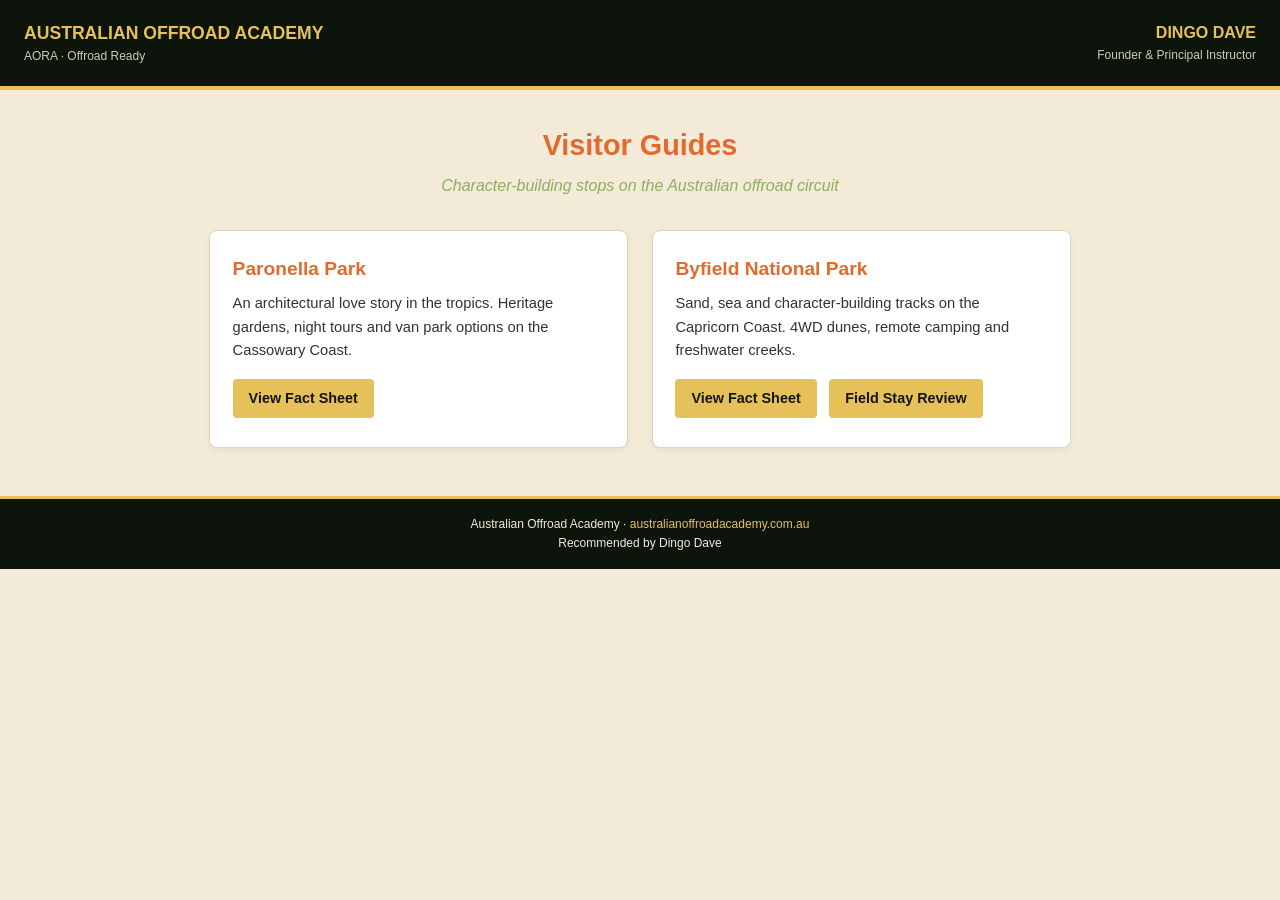
==== index.html @ f612f73a "Add branded AORA visitor guides home page" ====
<!DOCTYPE html>
<html lang="en">
<head>
<meta charset="UTF-8">
<meta name="viewport" content="width=device-width, initial-scale=1.0">
<title>AORA Visitor Guides | Australian Offroad Academy</title>
<style>
  :root {
    --ink: #12160e;
    --parchment: #f3ead7;
    --gold: #e6c15a;
    --moss: #8eae62;
    --ember: #e36a2c;
    --dark: #0d140c;
  }
  * { box-sizing: border-box; margin: 0; padding: 0; }
  body {
    font-family: 'Helvetica Neue', Helvetica, Arial, sans-serif;
    background: var(--parchment);
    color: var(--ink);
    line-height: 1.6;
  }
  header {
    background: var(--dark);
    color: var(--parchment);
    padding: 1.2rem 1.5rem;
    border-bottom: 4px solid var(--gold);
    display: flex;
    justify-content: space-between;
    align-items: center;
    flex-wrap: wrap;
  }
  .brand { font-weight: bold; color: var(--gold); font-size: 1.1rem; }
  .sub { font-size: 0.75rem; opacity: 0.85; }
  .dd { text-align: right; }
  .dd strong { color: var(--gold); }
  main { max-width: 900px; margin: 2rem auto; padding: 0 1.2rem; }
  h1 { color: var(--ember); font-size: 1.8rem; margin-bottom: 0.3rem; text-align: center; }
  .tagline { text-align: center; color: var(--moss); font-style: italic; margin-bottom: 2rem; }
  .cards { display: grid; grid-template-columns: repeat(auto-fit, minmax(260px, 1fr)); gap: 1.5rem; }
  .card {
    background: white;
    border: 1px solid #e0d4b8;
    border-radius: 8px;
    padding: 1.4rem;
    box-shadow: 0 2px 6px rgba(0,0,0,0.06);
  }
  .card h2 { color: var(--ember); font-size: 1.2rem; margin-bottom: 0.5rem; }
  .card p { font-size: 0.92rem; margin-bottom: 1rem; color: #333; }
  .btn {
    display: inline-block;
    background: var(--gold);
    color: var(--ink);
    text-decoration: none;
    padding: 0.5rem 1rem;
    border-radius: 4px;
    font-weight: bold;
    font-size: 0.9rem;
    margin-right: 0.5rem;
    margin-bottom: 0.4rem;
  }
  .btn:hover { background: #f0d070; }
  footer {
    background: var(--dark);
    color: var(--parchment);
    text-align: center;
    padding: 1rem;
    font-size: 0.75rem;
    margin-top: 3rem;
    border-top: 3px solid var(--gold);
  }
  footer a { color: var(--gold); text-decoration: none; }
</style>
</head>
<body>
<header>
  <div>
    <div class="brand">AUSTRALIAN OFFROAD ACADEMY</div>
    <div class="sub">AORA · Offroad Ready</div>
  </div>
  <div class="dd">
    <div><strong>DINGO DAVE</strong></div>
    <div class="sub">Founder & Principal Instructor</div>
  </div>
</header>
<main>
  <h1>Visitor Guides</h1>
  <p class="tagline">Character-building stops on the Australian offroad circuit</p>
  <div class="cards">
    <div class="card">
      <h2>Paronella Park</h2>
      <p>An architectural love story in the tropics. Heritage gardens, night tours and van park options on the Cassowary Coast.</p>
      <a class="btn" href="https://drive.google.com/file/d/11hIBdnOtx1Ea8d7FkbbqmPPeyFrGfHTM/view?usp=sharing" target="_blank">View Fact Sheet</a>
    </div>
    <div class="card">
      <h2>Byfield National Park</h2>
      <p>Sand, sea and character-building tracks on the Capricorn Coast. 4WD dunes, remote camping and freshwater creeks.</p>
      <a class="btn" href="https://drive.google.com/file/d/1iceCiss0vL6NyH5_SAvgm5kadlFX5HQB/view?usp=sharing" target="_blank">View Fact Sheet</a>
      <a class="btn" href="https://drive.google.com/file/d/15tRd77vqf0XC-m7HcRS2ByULzLZ97Gm6/view?usp=sharing" target="_blank">Field Stay Review</a>
    </div>
  </div>
</main>
<footer>
  Australian Offroad Academy · <a href="https://www.australianoffroadacademy.com.au">australianoffroadacademy.com.au</a><br>
  Recommended by Dingo Dave
</footer>
</body>
</html>
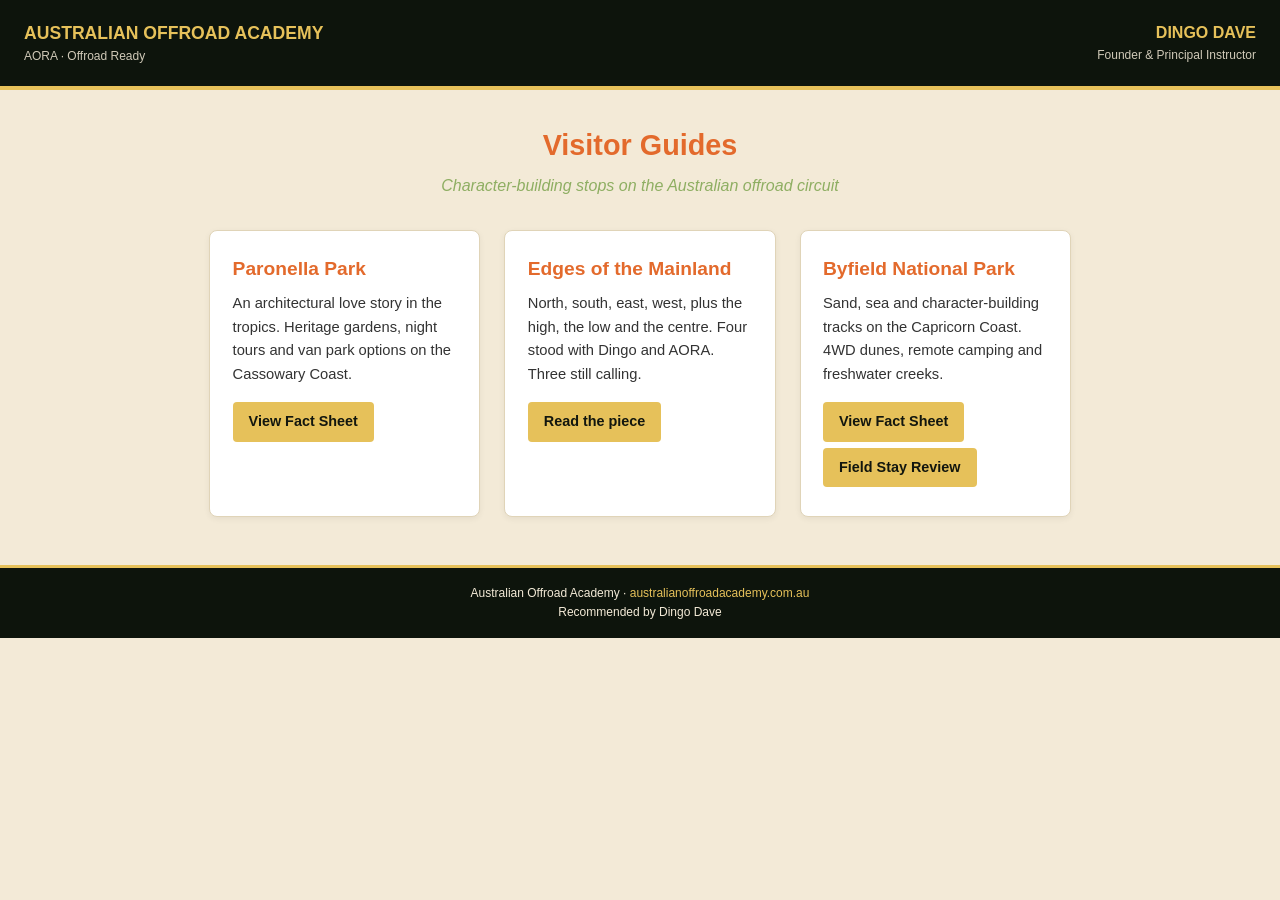
==== commit 7a338943: "Add Edges of the Mainland to the visitor guides menu" ====
--- a/index.html
+++ b/index.html
@@ -5,31 +5,10 @@
 <meta name="viewport" content="width=device-width, initial-scale=1.0">
 <title>AORA Visitor Guides | Australian Offroad Academy</title>
 <style>
-  :root {
-    --ink: #12160e;
-    --parchment: #f3ead7;
-    --gold: #e6c15a;
-    --moss: #8eae62;
-    --ember: #e36a2c;
-    --dark: #0d140c;
-  }
+  :root { --ink: #12160e; --parchment: #f3ead7; --gold: #e6c15a; --moss: #8eae62; --ember: #e36a2c; --dark: #0d140c; }
   * { box-sizing: border-box; margin: 0; padding: 0; }
-  body {
-    font-family: 'Helvetica Neue', Helvetica, Arial, sans-serif;
-    background: var(--parchment);
-    color: var(--ink);
-    line-height: 1.6;
-  }
-  header {
-    background: var(--dark);
-    color: var(--parchment);
-    padding: 1.2rem 1.5rem;
-    border-bottom: 4px solid var(--gold);
-    display: flex;
-    justify-content: space-between;
-    align-items: center;
-    flex-wrap: wrap;
-  }
+  body { font-family: 'Helvetica Neue', Helvetica, Arial, sans-serif; background: var(--parchment); color: var(--ink); line-height: 1.6; }
+  header { background: var(--dark); color: var(--parchment); padding: 1.2rem 1.5rem; border-bottom: 4px solid var(--gold); display: flex; justify-content: space-between; align-items: center; flex-wrap: wrap; }
   .brand { font-weight: bold; color: var(--gold); font-size: 1.1rem; }
   .sub { font-size: 0.75rem; opacity: 0.85; }
   .dd { text-align: right; }
@@ -38,50 +17,19 @@
   h1 { color: var(--ember); font-size: 1.8rem; margin-bottom: 0.3rem; text-align: center; }
   .tagline { text-align: center; color: var(--moss); font-style: italic; margin-bottom: 2rem; }
   .cards { display: grid; grid-template-columns: repeat(auto-fit, minmax(260px, 1fr)); gap: 1.5rem; }
-  .card {
-    background: white;
-    border: 1px solid #e0d4b8;
-    border-radius: 8px;
-    padding: 1.4rem;
-    box-shadow: 0 2px 6px rgba(0,0,0,0.06);
-  }
+  .card { background: white; border: 1px solid #e0d4b8; border-radius: 8px; padding: 1.4rem; box-shadow: 0 2px 6px rgba(0,0,0,0.06); }
   .card h2 { color: var(--ember); font-size: 1.2rem; margin-bottom: 0.5rem; }
   .card p { font-size: 0.92rem; margin-bottom: 1rem; color: #333; }
-  .btn {
-    display: inline-block;
-    background: var(--gold);
-    color: var(--ink);
-    text-decoration: none;
-    padding: 0.5rem 1rem;
-    border-radius: 4px;
-    font-weight: bold;
-    font-size: 0.9rem;
-    margin-right: 0.5rem;
-    margin-bottom: 0.4rem;
-  }
+  .btn { display: inline-block; background: var(--gold); color: var(--ink); text-decoration: none; padding: 0.5rem 1rem; border-radius: 4px; font-weight: bold; font-size: 0.9rem; margin-right: 0.5rem; margin-bottom: 0.4rem; }
   .btn:hover { background: #f0d070; }
-  footer {
-    background: var(--dark);
-    color: var(--parchment);
-    text-align: center;
-    padding: 1rem;
-    font-size: 0.75rem;
-    margin-top: 3rem;
-    border-top: 3px solid var(--gold);
-  }
+  footer { background: var(--dark); color: var(--parchment); text-align: center; padding: 1rem; font-size: 0.75rem; margin-top: 3rem; border-top: 3px solid var(--gold); }
   footer a { color: var(--gold); text-decoration: none; }
 </style>
 </head>
 <body>
 <header>
-  <div>
-    <div class="brand">AUSTRALIAN OFFROAD ACADEMY</div>
-    <div class="sub">AORA · Offroad Ready</div>
-  </div>
-  <div class="dd">
-    <div><strong>DINGO DAVE</strong></div>
-    <div class="sub">Founder & Principal Instructor</div>
-  </div>
+  <div><div class="brand">AUSTRALIAN OFFROAD ACADEMY</div><div class="sub">AORA · Offroad Ready</div></div>
+  <div class="dd"><div><strong>DINGO DAVE</strong></div><div class="sub">Founder & Principal Instructor</div></div>
 </header>
 <main>
   <h1>Visitor Guides</h1>
@@ -90,19 +38,21 @@
     <div class="card">
       <h2>Paronella Park</h2>
       <p>An architectural love story in the tropics. Heritage gardens, night tours and van park options on the Cassowary Coast.</p>
-      <a class="btn" href="https://drive.google.com/file/d/11hIBdnOtx1Ea8d7FkbbqmPPeyFrGfHTM/view?usp=sharing" target="_blank">View Fact Sheet</a>
+      <a class="btn" href="Paronella_Park_AORA_DingoDave_Fact_Sheet.pdf" target="_blank">View Fact Sheet</a>
+    </div>
+    <div class="card">
+      <h2>Edges of the Mainland</h2>
+      <p>North, south, east, west, plus the high, the low and the centre. Four stood with Dingo and AORA. Three still calling.</p>
+      <a class="btn" href="edges/">Read the piece</a>
     </div>
     <div class="card">
       <h2>Byfield National Park</h2>
       <p>Sand, sea and character-building tracks on the Capricorn Coast. 4WD dunes, remote camping and freshwater creeks.</p>
-      <a class="btn" href="https://drive.google.com/file/d/1iceCiss0vL6NyH5_SAvgm5kadlFX5HQB/view?usp=sharing" target="_blank">View Fact Sheet</a>
-      <a class="btn" href="https://drive.google.com/file/d/15tRd77vqf0XC-m7HcRS2ByULzLZ97Gm6/view?usp=sharing" target="_blank">Field Stay Review</a>
+      <a class="btn" href="Byfield_National_Park_AORA_DingoDave_Fact_Sheet.pdf" target="_blank">View Fact Sheet</a>
+      <a class="btn" href="Byfield_Field_Stay_Review_AORA_DingoDave.pdf" target="_blank">Field Stay Review</a>
     </div>
   </div>
 </main>
-<footer>
-  Australian Offroad Academy · <a href="https://www.australianoffroadacademy.com.au">australianoffroadacademy.com.au</a><br>
-  Recommended by Dingo Dave
-</footer>
+<footer>Australian Offroad Academy · <a href="https://www.australianoffroadacademy.com.au">australianoffroadacademy.com.au</a><br>Recommended by Dingo Dave</footer>
 </body>
-</html>
+</html>
